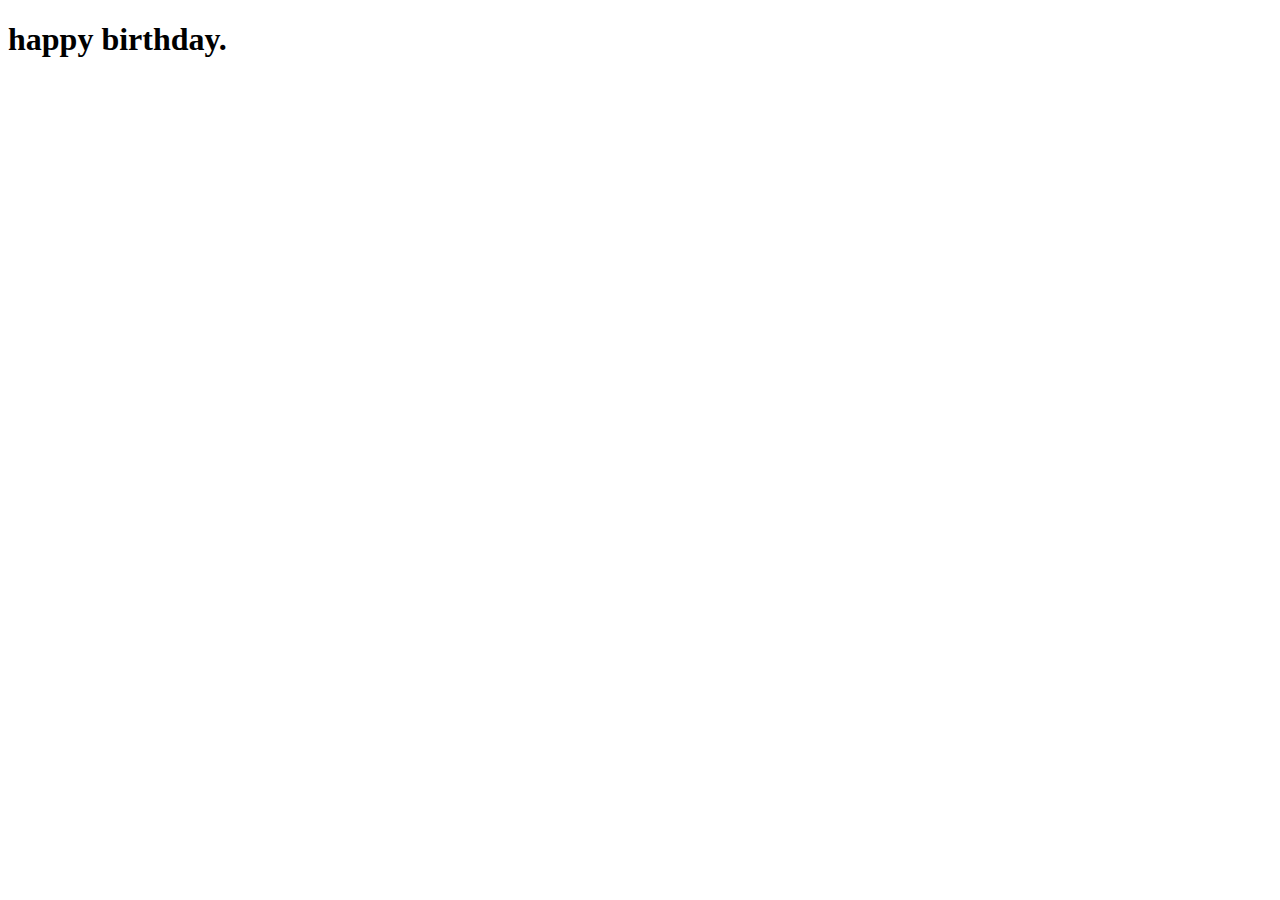
==== index.html @ adf85934 "adding bootstrap files" ====
<!DOCTYPE html>
<html lang="en">
  <head>
    <meta charset="utf-8">
    <meta http-equiv="X-UA-Compatible" content="IE=edge">
    <meta name="viewport" content="width=device-width, initial-scale=1">
    <!-- The above 3 meta tags *must* come first in the head; any other head content must come *after* these tags -->
    <title>Party Planner</title>

    <!-- Bootstrap -->
    <link href="css/bootstrap.min.css" rel="stylesheet">

    <!-- HTML5 shim and Respond.js for IE8 support of HTML5 elements and media queries -->
    <!-- WARNING: Respond.js doesn't work if you view the page via file:// -->
    <!--[if lt IE 9]>
      <script src="https://oss.maxcdn.com/html5shiv/3.7.2/html5shiv.min.js"></script>
      <script src="https://oss.maxcdn.com/respond/1.4.2/respond.min.js"></script>
    <![endif]-->
  </head>
  <body>
    <h1>happy birthday.</h1>

    <!-- jQuery (necessary for Bootstrap's JavaScript plugins) -->
    <script src="https://ajax.googleapis.com/ajax/libs/jquery/1.11.3/jquery.min.js"></script>
    <!-- Include all compiled plugins (below), or include individual files as needed -->
    <script src="js/bootstrap.min.js"></script>
  </body>
</html>
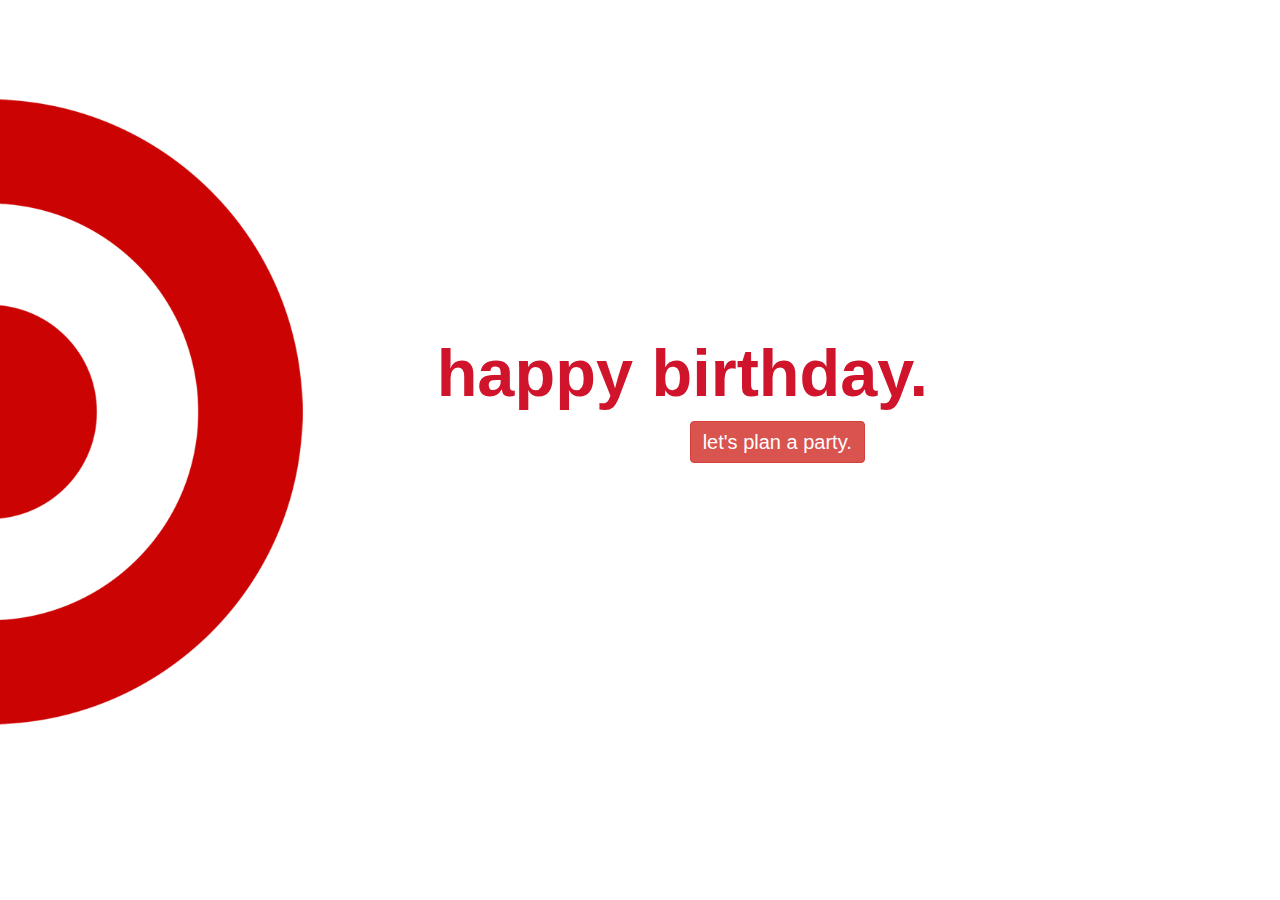
==== commit 743a686f: "index.html: made home page" ====
--- a/index.html
+++ b/index.html
@@ -6,9 +6,10 @@
     <meta name="viewport" content="width=device-width, initial-scale=1">
     <!-- The above 3 meta tags *must* come first in the head; any other head content must come *after* these tags -->
     <title>Party Planner</title>
+    <link rel="icon" href="images/logo.png">
 
     <!-- Bootstrap -->
-    <link href="css/bootstrap.min.css" rel="stylesheet">
+    <link href="bootstrap/css/bootstrap.min.css" rel="stylesheet">
 
     <!-- HTML5 shim and Respond.js for IE8 support of HTML5 elements and media queries -->
     <!-- WARNING: Respond.js doesn't work if you view the page via file:// -->
@@ -17,8 +18,36 @@
       <script src="https://oss.maxcdn.com/respond/1.4.2/respond.min.js"></script>
     <![endif]-->
   </head>
+
+  <style>
+    h1 {
+      color: #cf142b;
+      font-weight: 700;
+      font-size: 50pt;
+    }
+
+    img {
+      width: auto;
+      height: auto;
+      max-width: 100%;
+      max-height: 90%;
+    }
+  </style>
+
   <body>
-    <h1>happy birthday.</h1>
+
+    <div class='row'>
+      <div class='col-md-4' style="padding-left:0">
+        <img src="images/half-logo.png" max-height="90%"></img>
+      </div>
+      
+      <div class='col-md-8'>
+        <h1 style="margin-top:40%;">happy birthday.</h1>
+        <div class="btn-group" style="margin-left:30%">
+          <button type="button" class="btn btn-danger" style="font-size:15pt">let's plan a party.</button>
+        </div>
+      </div>
+    </div>
 
     <!-- jQuery (necessary for Bootstrap's JavaScript plugins) -->
     <script src="https://ajax.googleapis.com/ajax/libs/jquery/1.11.3/jquery.min.js"></script>
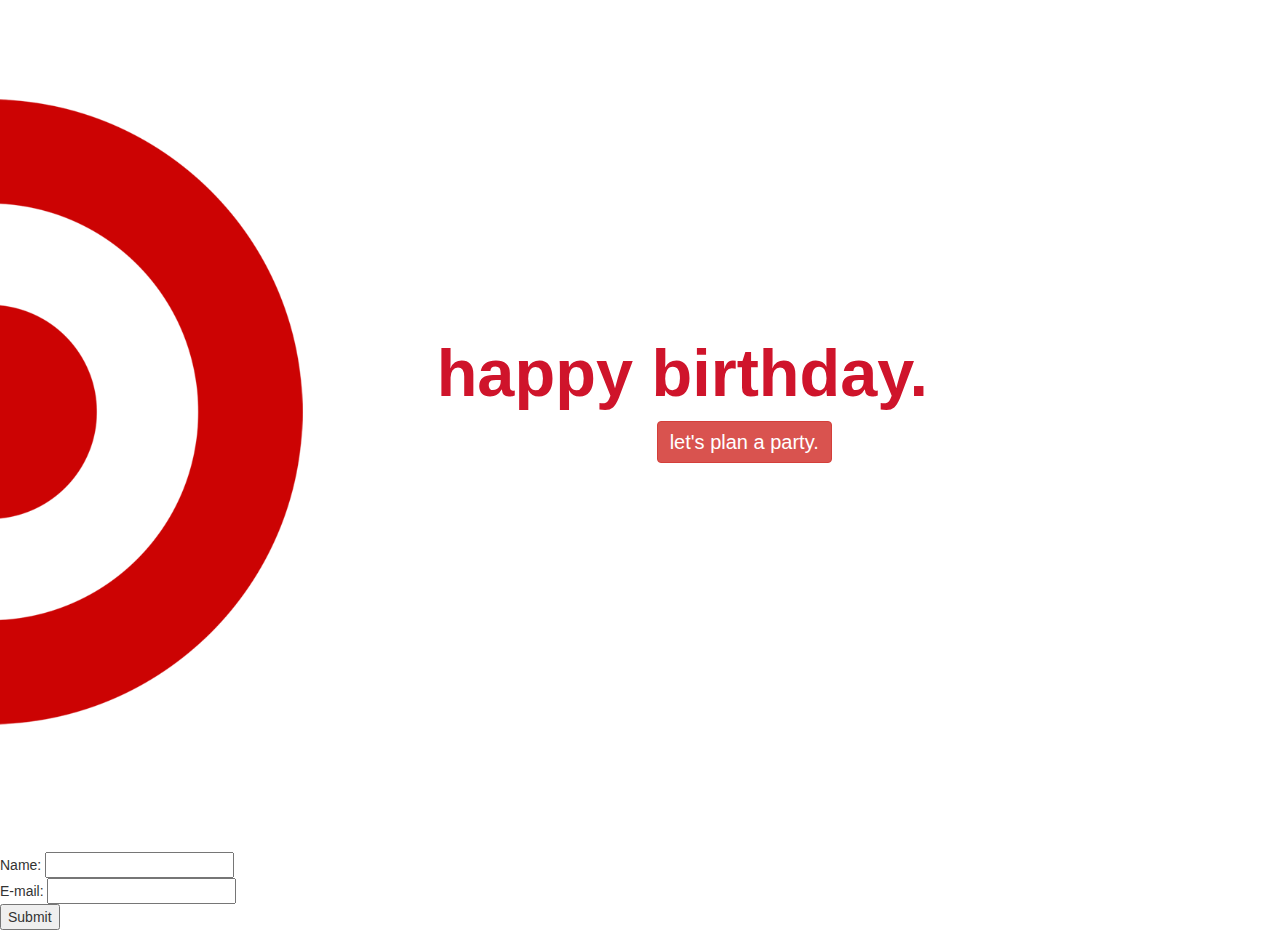
==== commit a531ada4: "trying to figure out forms" ====
--- a/index.html
+++ b/index.html
@@ -35,7 +35,6 @@
   </style>
 
   <body>
-
     <div class='row'>
       <div class='col-md-4' style="padding-left:0">
         <img src="images/half-logo.png" max-height="90%"></img>
@@ -43,11 +42,19 @@
       
       <div class='col-md-8'>
         <h1 style="margin-top:40%;">happy birthday.</h1>
-        <div class="btn-group" style="margin-left:30%">
-          <button type="button" class="btn btn-danger" style="font-size:15pt">let's plan a party.</button>
+        <div class="btn-group" style="margin-left:220px">
+          <button type="button" class="btn btn-danger" style="font-size:15pt;" href="questions.html">let's plan a party.</button>
         </div>
       </div>
     </div>
+
+
+    <form action="welcome.php" method="get">
+    Name: <input type="text" name="name"><br>
+    E-mail: <input type="text" name="email"><br>
+    <input type="submit">
+    </form>
+
 
     <!-- jQuery (necessary for Bootstrap's JavaScript plugins) -->
     <script src="https://ajax.googleapis.com/ajax/libs/jquery/1.11.3/jquery.min.js"></script>
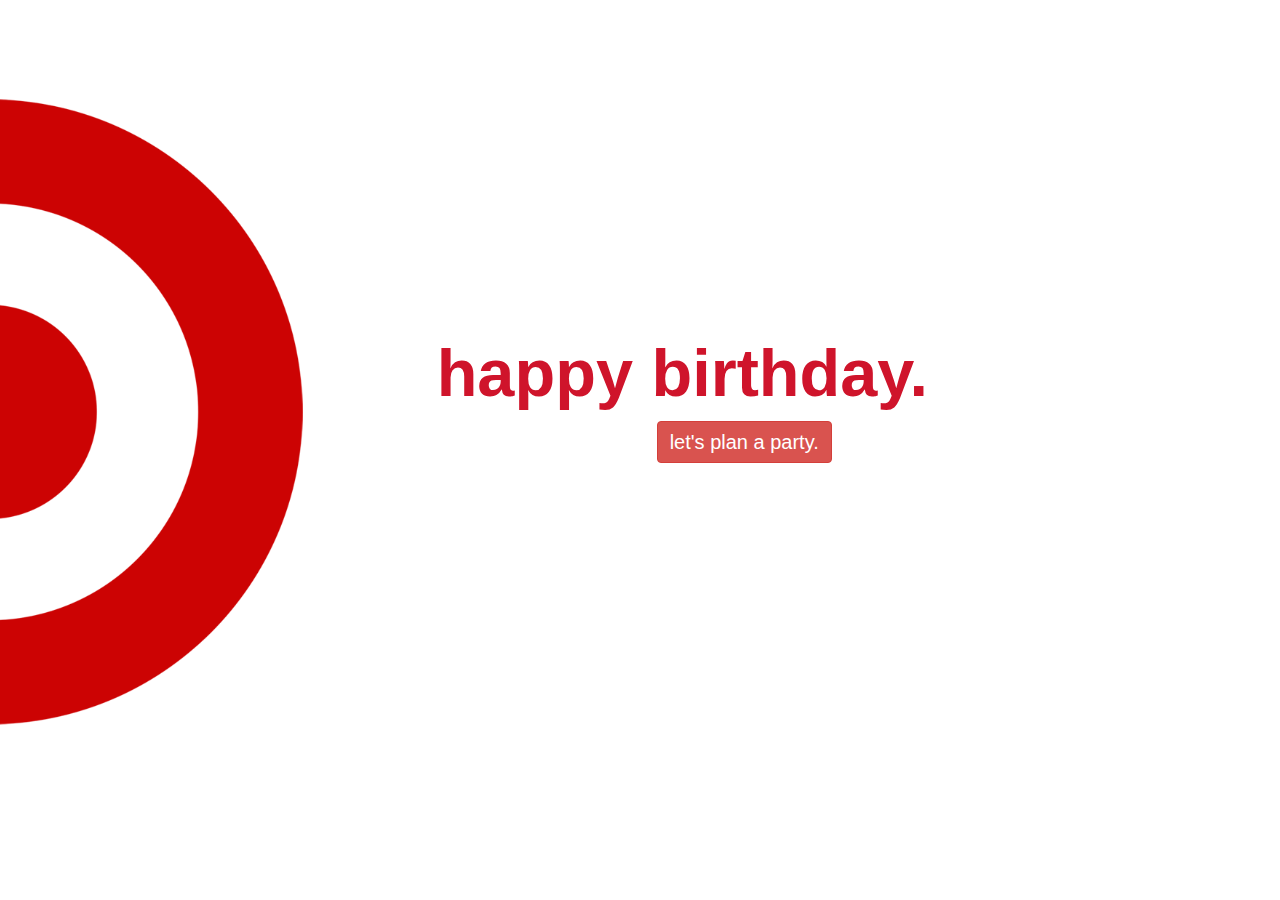
==== commit d49d2e87: "added bullseye" ====
--- a/index.html
+++ b/index.html
@@ -32,6 +32,20 @@
       max-width: 100%;
       max-height: 90%;
     }
+
+    h2 {
+      text-align: center;
+      color: #cf142b;
+      font-weight: 700;
+    }
+
+    form {
+      display: inline-block;
+    }
+
+    .questions {
+      text-align: center;
+    }
   </style>
 
   <body>
@@ -43,18 +57,36 @@
       <div class='col-md-8'>
         <h1 style="margin-top:40%;">happy birthday.</h1>
         <div class="btn-group" style="margin-left:220px">
-          <button type="button" class="btn btn-danger" style="font-size:15pt;" href="questions.html">let's plan a party.</button>
+          <a role="button" class="btn btn-danger" href="questions.html" style="font-size:15pt;">let's plan a party.</a>
         </div>
       </div>
     </div>
 
-
-    <form action="welcome.php" method="get">
+<!--     <form action="welcome.php" method="get">
     Name: <input type="text" name="name"><br>
     E-mail: <input type="text" name="email"><br>
     <input type="submit">
-    </form>
+    </form> -->
 
+<!--       <div class="questions">
+          <form action="">
+            <h2>Who is the party for?</h2>
+              <input type="radio" name="age" value="male"> Child<br>
+              <input type="radio" name="age" value="female"> Young Adult<br>
+              <input type="radio" name="age" value="other"> Adult<br>
+              <br>
+              <br>
+            <h2>What is your zipcode?</h2>
+              <input type="text" placeholder="Zipcode" class="zipcode" id="zipcode">
+              <br>
+              <br>
+            <h2>What theme are you interested in?</h2>
+              <input type="checkbox" value=""
+              <br>
+              <br>
+            <input type="submit" value="Submit">
+          </form>
+      </div> -->
 
     <!-- jQuery (necessary for Bootstrap's JavaScript plugins) -->
     <script src="https://ajax.googleapis.com/ajax/libs/jquery/1.11.3/jquery.min.js"></script>
